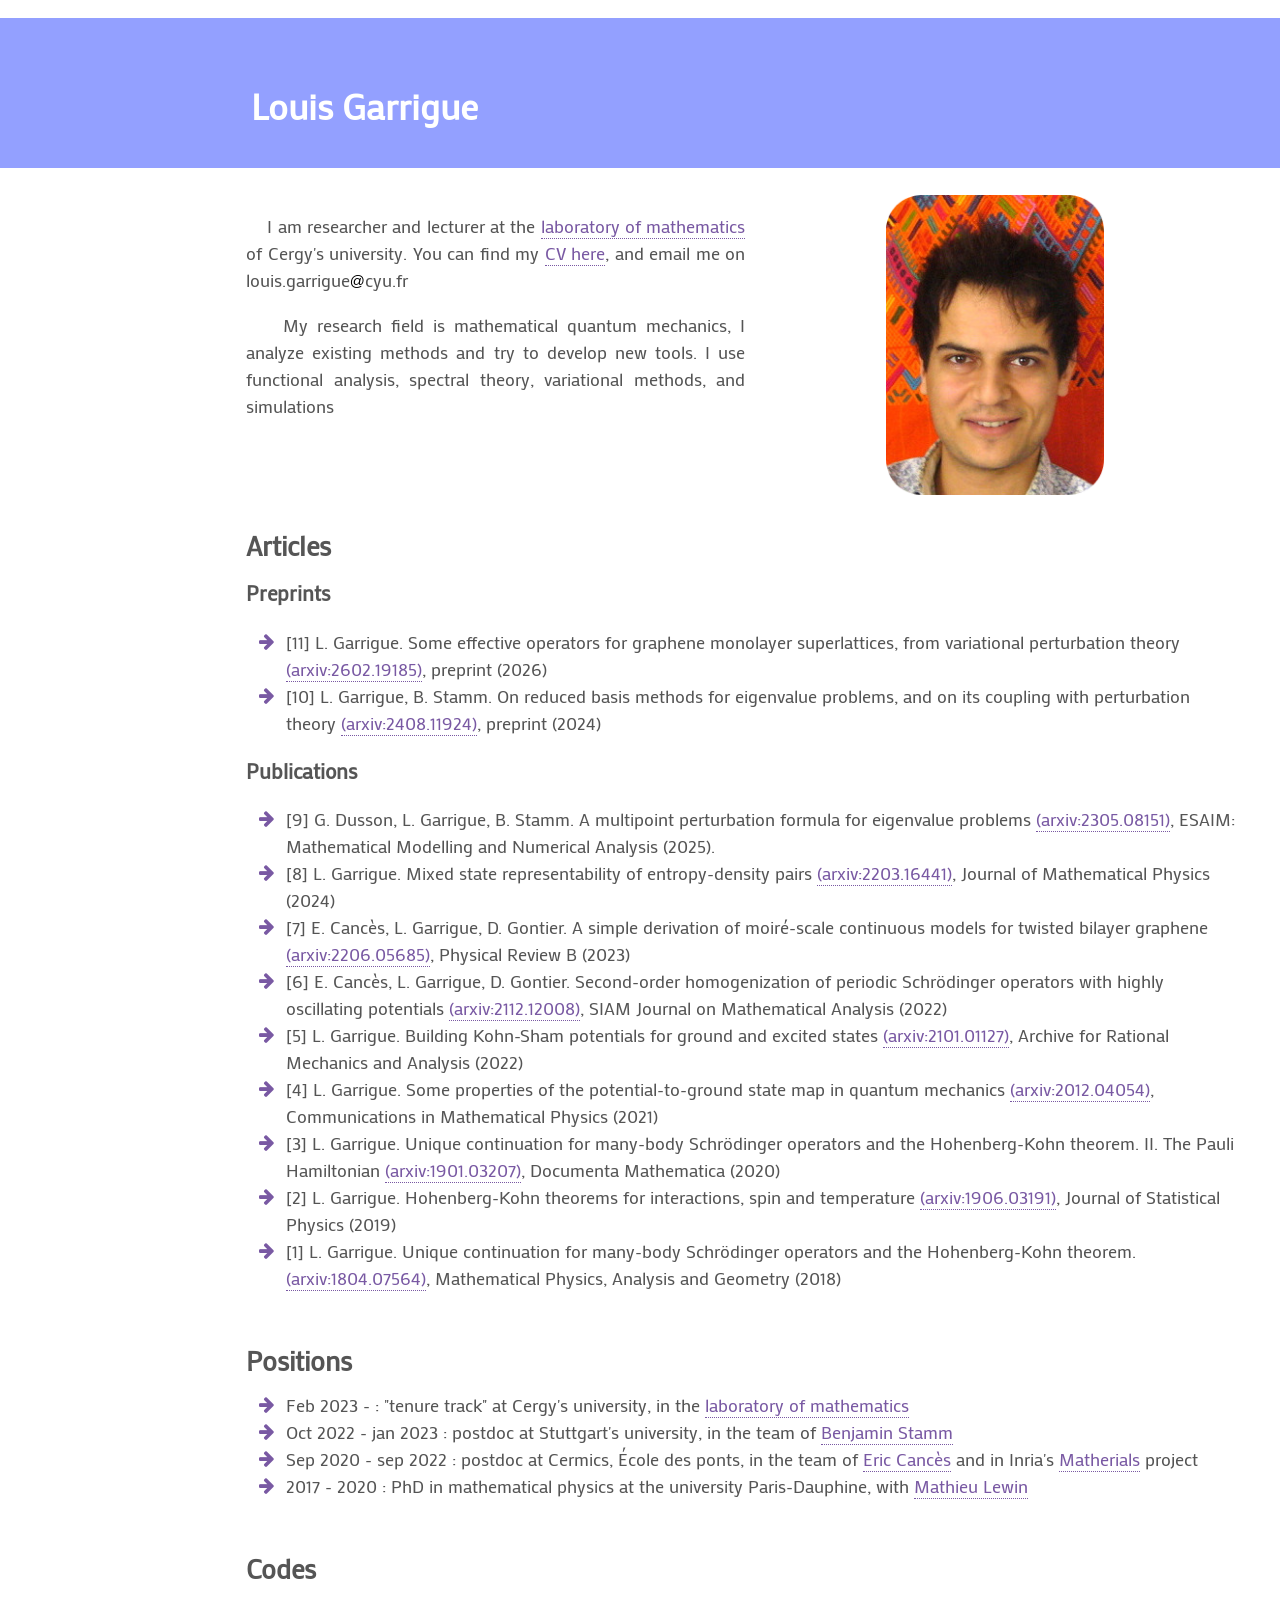
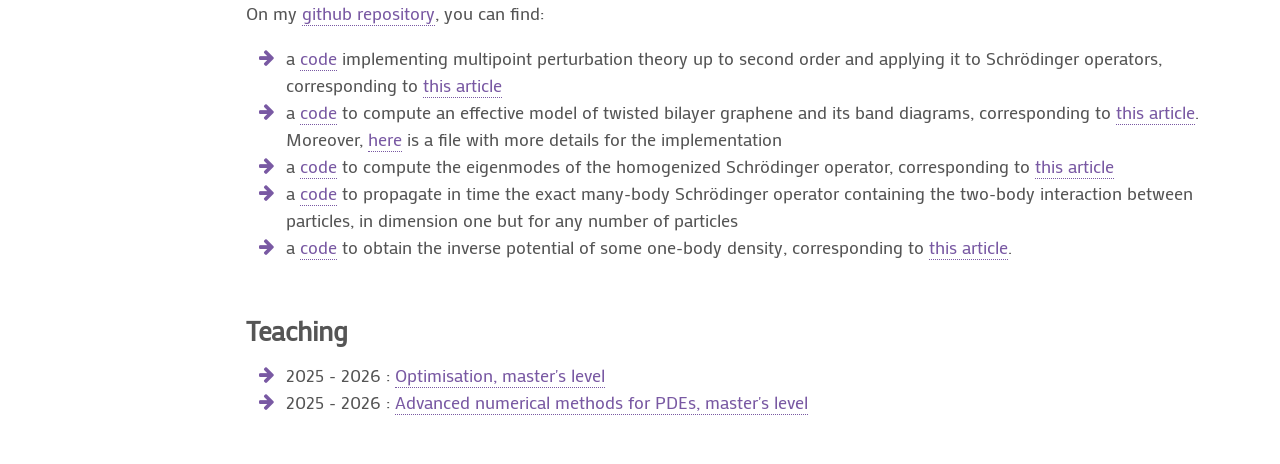
==== index.html @ 576ef0a0 "commit" ====
<!DOCTYPE html>
<html lang="en">
<head>
<meta charset="utf-8">
<meta http-equiv="X-UA-Compatible" content="IE=edge">
<title>Louis Garrigue</title>
<meta name="viewport" content="width=device-width, initial-scale=1">
<meta name="Description" lang="en" content="Louis Garrigue">
<link rel="stylesheet" href="pastel.css">
<link rel="icon" type="image/x-icon" href="imgs/icon.png">
</head>
<body>
<!-- Header -->
<!-- <nav> -->
 <!-- <input type="checkbox" id="show-menu" role="button"> -->
 <!-- <label for="show-menu" class="open"><span class="fa fa-bars"></span></label> -->
 <!-- <label for="show-menu" class="close"><span class="fa fa-times"></label> -->
 <!-- <ul id="menu"> -->
  <!-- <li><a class="active" href="index.html">Home</a></li> -->
  <!-- <li><a href="works.html">Description of my works</a></li> -->
  <!-- <li><a href="teaching.html">Teaching</a></li> -->
 <!-- </ul> -->
<!-- </nav> -->
<div id="banner">
 <div id="header">
  <h1>Louis Garrigue</h1>
  <!-- <p class="sub">Postdoc-Forscher in mathematischer Quantenmechanik</p> -->
  <!-- <p class="sub">Researcher in mathematical quantum mechanics</p> -->
 </div>
</div>
<br>

<!-- End header -->
 
<div id="content">
 <!-- Page Items -->
 
 <div class="pageitem">
  <!-- <h2>Presentation</h2> -->
  <div class="two-col-cell">
<p>
&nbsp &nbsp I am researcher and lecturer at the <a href="https://cyagm.cyu.fr">laboratory of mathematics</a> of Cergy's university. You can find my <a href="./misc/cv.pdf">CV here</a>, and email me on louis.garrigue<img class="portrait" src="pics/misc/arobase.svg" alt="Portrait" width="15" height="15" ALIGN="center">cyu.fr
</p>


<p>
&nbsp &nbsp My research field is mathematical quantum mechanics, I analyze existing methods and try to develop new tools. I use functional analysis, spectral theory, variational methods, and simulations
</p>
<!-- <p> -->
<!-- &nbsp &nbsp My research interest is mathematical quantum mechanics, and I work with functional analysis -->
<!-- </p> -->
  </div>
  <div class="two-col-cell">
	  <center><img class="portrait" src="pics/misc/photo.png" alt="Portrait" width="218" height="300" ALIGN="center"></center>
  </div>
 </div>



<!-- <blockquote>ullamcorper viverra quam.</blockquote> -->
 <div class="pageitem">
  <!-- <p class="sub">Images in three columns and unlimited rows. -->
  <h2>Articles</h2>

   <h3>Preprints</h3>
   <ul>
<!-- <li> -->
<!-- [10] C. Arnal, L. Garrigue. Coefficients of almost-degenerate density matrix perturbation theory for eigenvalue problems <a href="https://arxiv.org/abs/2305.09026">(arxiv:2305.09026)</a>, preprint (2023) -->
<!-- </li> -->

<li>
[11] L. Garrigue. Some effective operators for graphene monolayer superlattices, from variational perturbation theory <a href="https://arxiv.org/abs/2602.19185">(arxiv:2602.19185)</a>, preprint (2026)
</li>
<li>
[10] L. Garrigue, B. Stamm. On reduced basis methods for eigenvalue problems, and on its coupling with perturbation theory <a href="https://arxiv.org/abs/2408.11924">(arxiv:2408.11924)</a>, preprint (2024)
</li>
   </ul>

   <h3>Publications</h3>
   <ul>
<li>
[9] G. Dusson, L. Garrigue, B. Stamm. A multipoint perturbation formula for eigenvalue problems	<a href="https://arxiv.org/abs/2305.08151">(arxiv:2305.08151)</a>, ESAIM: Mathematical Modelling and Numerical Analysis (2025).
</li>
<li>
[8] L. Garrigue. Mixed state representability of entropy-density pairs <a href="https://arxiv.org/abs/2203.16441">(arxiv:2203.16441)</a>, Journal of Mathematical Physics (2024)
</li>
<li>
[7] E. Cancès, L. Garrigue, D. Gontier. A simple derivation of moiré-scale continuous models for twisted bilayer graphene <a href="https://arxiv.org/abs/2206.05685">(arxiv:2206.05685)</a>, Physical Review B (2023)
</li>
<li>
[6] E. Cancès, L. Garrigue, D. Gontier. Second-order homogenization of periodic Schrödinger operators with highly oscillating potentials <a href="https://arxiv.org/abs/2112.12008">(arxiv:2112.12008)</a>, SIAM Journal on Mathematical Analysis (2022)
</li>
<li>
[5] L. Garrigue. Building Kohn-Sham potentials for ground and excited states <a href="https://arxiv.org/abs/2101.01127">(arxiv:2101.01127)</a>, Archive for Rational Mechanics and Analysis (2022)
</li>
<li>
[4] L. Garrigue. Some properties of the potential-to-ground state map in quantum mechanics <a href="https://arxiv.org/abs/2012.04054">(arxiv:2012.04054)</a>, Communications in Mathematical Physics (2021)
</li>
<li>
[3] L. Garrigue. Unique continuation for many-body Schrödinger operators and the Hohenberg-Kohn theorem. II. The Pauli Hamiltonian <a href="https://arxiv.org/abs/1901.03207">(arxiv:1901.03207)</a>, Documenta Mathematica (2020)
</li>
<li>
[2] L. Garrigue. Hohenberg-Kohn theorems for interactions, spin and temperature <a href="https://arxiv.org/abs/1906.03191">(arxiv:1906.03191)</a>, Journal of Statistical Physics (2019)
</li>
<li>
[1] L. Garrigue. Unique continuation for many-body Schrödinger operators and the Hohenberg-Kohn theorem. <a href="https://arxiv.org/abs/1804.07564">(arxiv:1804.07564)</a>, Mathematical Physics, Analysis and Geometry (2018)
</li>
   </ul>
  <!-- <p class="sub">Lists in two columns</p> -->
  <!-- <div class="two-col-cell"> -->
   <!-- <h3>Ordered List</h3> -->
   <!-- <ol> -->
    <!-- <li>First in the list</li> -->
    <!-- <li>Second one goes here</li> -->
   <!-- </ol> -->
  <!-- </div> -->
 </div>



 <div class="pageitem">
  <h2>Positions</h2>
   <!-- <h3>Positions</h3> -->
   <ul>
<li>
Feb 2023 - : "tenure track" at Cergy's university, in the <a href="https://https://cyagm.cnrs.fr">laboratory of mathematics</a>
</li>
<li>
Oct 2022 - jan 2023 : postdoc at Stuttgart's university, in the team of <a href="https://www.ians.uni-stuttgart.de/nmh">Benjamin Stamm</a>
</li>
<li>
Sep 2020 - sep 2022 : postdoc at Cermics, École des ponts, in the team of <a href="https://cermics.enpc.fr/~cances">Eric Cancès</a> and in Inria's <a href="https://team.inria.fr/matherials">Matherials</a> project
</li>
<li>
2017 - 2020 : PhD in mathematical physics at the university Paris-Dauphine, with <a href="https://www.ceremade.dauphine.fr/~lewin/">Mathieu Lewin</a>
</li>
   </ul>

   <!-- <h3>Education</h3> -->
   <!-- <ul> -->
<!-- <li> -->
<!-- 2016 - 2017 : Master's degree in fundamental mathematics, university Paris-Diderot -->
<!-- </li> -->
<!-- <li> -->
<!-- 2014 - 2016 : Master's degree in theoretical physics, École normale supérieure -->
<!-- </li> -->
<!-- <li> -->
<!-- 2012 - 2017 : Student and civil servant at the École normale supérieure in Paris -->
<!-- </li> -->
<!-- </ul> -->
 </div>




 <div class="pageitem">
  <!-- <p class="sub">Images in three columns and unlimited rows. -->
   <h2>Codes</h2>
<p>On my <a href="https://github.com/lgarrigue">github repository</a>, you can find:</p>
<ul>
<li>
a <a href="https://github.com/lgarrigue/multipoint_perturbation">code</a> implementing multipoint perturbation theory up to second order and applying it to Schrödinger operators, corresponding to <a href="https://arxiv.org/abs/2305.08151">this article</a>
</li>
<li>
a <a href="https://github.com/lgarrigue/effective_tbg">code</a> to compute an effective model of twisted bilayer graphene and its band diagrams, corresponding to <a href="https://arxiv.org/abs/2206.05685">this article</a>. Moreover, <a href="https://github.com/lgarrigue/effective_tbg/blob/main/misc/numerical_details.pdf">here</a> is a file with more details for the implementation
</li>
<li>
a <a href="https://github.com/lgarrigue/homogenization-schrodinger">code</a> to compute the eigenmodes of the homogenized Schr&#246;dinger operator, corresponding to <a href="https://arxiv.org/abs/2112.12008">this article</a>
</li>
<li>
a <a href="https://github.com/lgarrigue/many_body_dyn">code</a> to propagate in time the exact many-body Schr&#246;dinger operator containing the two-body interaction between particles, in dimension one but for any number of particles
</li>
<li>
a <a href="https://github.com/lgarrigue/inverse_potential_static">code</a> to obtain the inverse potential of some one-body density, corresponding to <a href="https://arxiv.org/abs/2101.01127">this article</a>.          
</li>
</ul>
 </div>


<div class="pageitem">
<h2>Teaching</h2>
<!-- <h3>Positions</h3> -->
<ul>
<li>2025 - 2026 : <a href="./teaching/optim_ing2.pdf">Optimisation, master's level</a></li>
<li>2025 - 2026 : <a href="./teaching/anEDP.pdf">Advanced numerical methods for PDEs, master's level</a></li>
</ul>




   <!-- <h3>Education</h3> -->
   <!-- <ul> -->
<!-- <li> -->
<!-- 2016 - 2017 : Master's degree in fundamental mathematics, university Paris-Diderot -->
<!-- </li> -->
<!-- <li> -->
<!-- 2014 - 2016 : Master's degree in theoretical physics, École normale supérieure -->
<!-- </li> -->
<!-- <li> -->
<!-- 2012 - 2017 : Student and civil servant at the École normale supérieure in Paris -->
<!-- </li> -->
<!-- </ul> -->
 </div>



<!-- <p>"Keep on searching, and you will find" Matthew 7:7</p> -->

</div>
</body>
</html>
---- pastel.css ----
@import url(http://fonts.googleapis.com/css?family=Mako);
@import url(https://cdnjs.cloudflare.com/ajax/libs/font-awesome/4.6.3/css/font-awesome.css);

html, body {
	margin: 0 !important;
	padding: 0 !important;
}
body {
	background-color: #fff;
	color: #555;
	font: normal 18px/150% 'Mako', sans-serif;
	/*font-family: 'Mako', sans-serif;
	font-size: 16px;
	font-weight: normal;*/
	margin: 0;
}
a {
	text-decoration: none;
	color: #7959a3;
	border-bottom: 1px dotted;
}
a:hover {
	border-bottom: 1px solid;
}
h1, h2 {
	margin-bottom: 0;
}
blockquote {
	color: #777;
	display: block;
	padding: 15px 20px;
	width: 80%;
	position: relative;
	border-left: 15px solid #79BFA1;
	border-right: 2px solid #79BFA1;
	-moz-box-shadow: 2px 2px 15px #ccc;
	-webkit-box-shadow: 2px 2px 15px #ccc;
	box-shadow: 2px 2px 15px #ddd;
	margin: 0 auto;
}
.two-col-cell {
	display: table-cell;
	float: left;
	width: calc(100% / 2);
}
.three-col-cell {
	display: table-cell;
	float: left;
	width: calc((100% / 3) - 6px);
}
.sub {
	font-size: 95%;
	padding: 3px 0;
	margin: 0;
}
.clear {
	clear: both;
}
.gallery {
	/* colors optional 
	background-color: #87b;
	color:#fff;
	/* -- */
	text-align: center;
	padding: 10px 0;
	margin: 1px;
}
.gallery img {
	width: 90%;
}
ul#menu {
	width: 200px;
	position: absolute; /*change to 'fixed' for sticky menu */
	top: 0;
	left: 2%;
	margin: 0;
	padding: 0;
	list-style-type: none;
	z-index: 1000;
	/*border:5px solid #808;*/
}
ul#menu li {
	border-top: 1px solid #888;
	border-bottom: 1px solid #7C71AD;
}
ul#menu li a {
	font-size: 85%;
	text-decoration: none;
	color: #ccc;
	padding: 10.5px 11px;
	background-color: #7C71AD;
	display: block;
	border: none !important;
}
ul#menu li a:hover, ul#menu li a.active {
	background-color: #87b;
	color: #fff;
	border: none !important;
}
#banner {
	display: table;
	width: 100%;
	height: 150px;
	background-color: #93A0FF; /* bannière tout en haut */
	color: #fff;
	margin-top: 18px;
}
#header {
	display: table-cell;
	vertical-align: middle;
	padding-left: calc(200px + 2% + 2%);
}
#content {
	display: table;
	width: calc(100% - (200px + (2% * 2)));
	margin: 0;
	margin-left: calc(200px + 2%);
	margin-bottom: 15px;
}
.pageitem {
	width: 97%;
	margin-left: 2%;
	margin-bottom: 15px;
	float: left;
}
.pageitem p {
	text-align: justify;
}
.pageitem ul li {
	padding: 0;
	margin: 0;
	list-style: none;
}
.pageitem ul li:before {
	content: '\f061';
	font-family: 'FontAwesome';
	float: left;
	margin-left: -1.5em;
	color: #7959a3;
}
.pageitem ol li {
	counter-increment: list;
	list-style: none;
}
.pageitem ol li:before {
	color: #7959a3;
	content: counter(list) ".";
	text-align: right;
	position: absolute;
	left: calc(200px + 2% + 2%);
	width: 30px;
}
#footer {
	border-top: 2px solid #79BFA1;
	text-align: right;
	padding: 15px;
	font-size: 75%;
	line-height: 70%;
	clear: both;
}
#show-menu {
	display: none;
}
.open, .close {
	background-color: inherit;
	color: #fff;
	text-align: right;
	font-weight: normal;
	font-size: 1.5em;
	padding: 0;
	position: absolute;
	top: 135px;
	left: 4%;
	display: none;
}

/* Responsive styles */
@media screen and (max-width: 1000px) {
	.three-col-cell {
		width: calc((100% / 2) - 6px);
	}
}
@media screen and (max-width: 750px) {
	#content {
		margin-left: auto !important;
		margin-right: auto !important;
		width: calc(100% - (2% * 2));
	}
	#header {
		padding-left: 4%;
	}
	.pageitem ol li:before {
		left: calc(2% + 2%);
	}
	/* menu */
	ul#menu {
		display: none;
	}
	.hide, .open {
		display: block;
	}
	#show-menu:checked ~ .open {
		display: none;
	}
	#show-menu:checked ~ .close {
		font-size: 1.6em;
		display: block;
	}
	#show-menu:checked ~ ul#menu {
		display: initial;
		width: 100%;
		text-align:center;
		position: absolute;
		top: calc(18px + 150px);
		right: 0;
		left: auto;
		opacity: 0.95;
    filter: alpha(opacity=95); /* For IE8 and earlier */
	}
}
@media screen and (max-width: 650px) {
	.three-col-cell {
		width: calc(100% / 1);
	}
	.two-col-cell {
		width: calc(100% / 1);
	}
	.gallery img {
		width: 70%;
	}
	#footer {
		text-align: center;
	}
}

/* Latex */
.theorem {
display: block;
font-style: italic;
}
.theorem:before {
content: "Theorem. ";
font-weight: normal;
font-style: normal;
}
.theorem[text]:before {
content: "Theorem (" attr(text) "). ";
color: #180390;
}
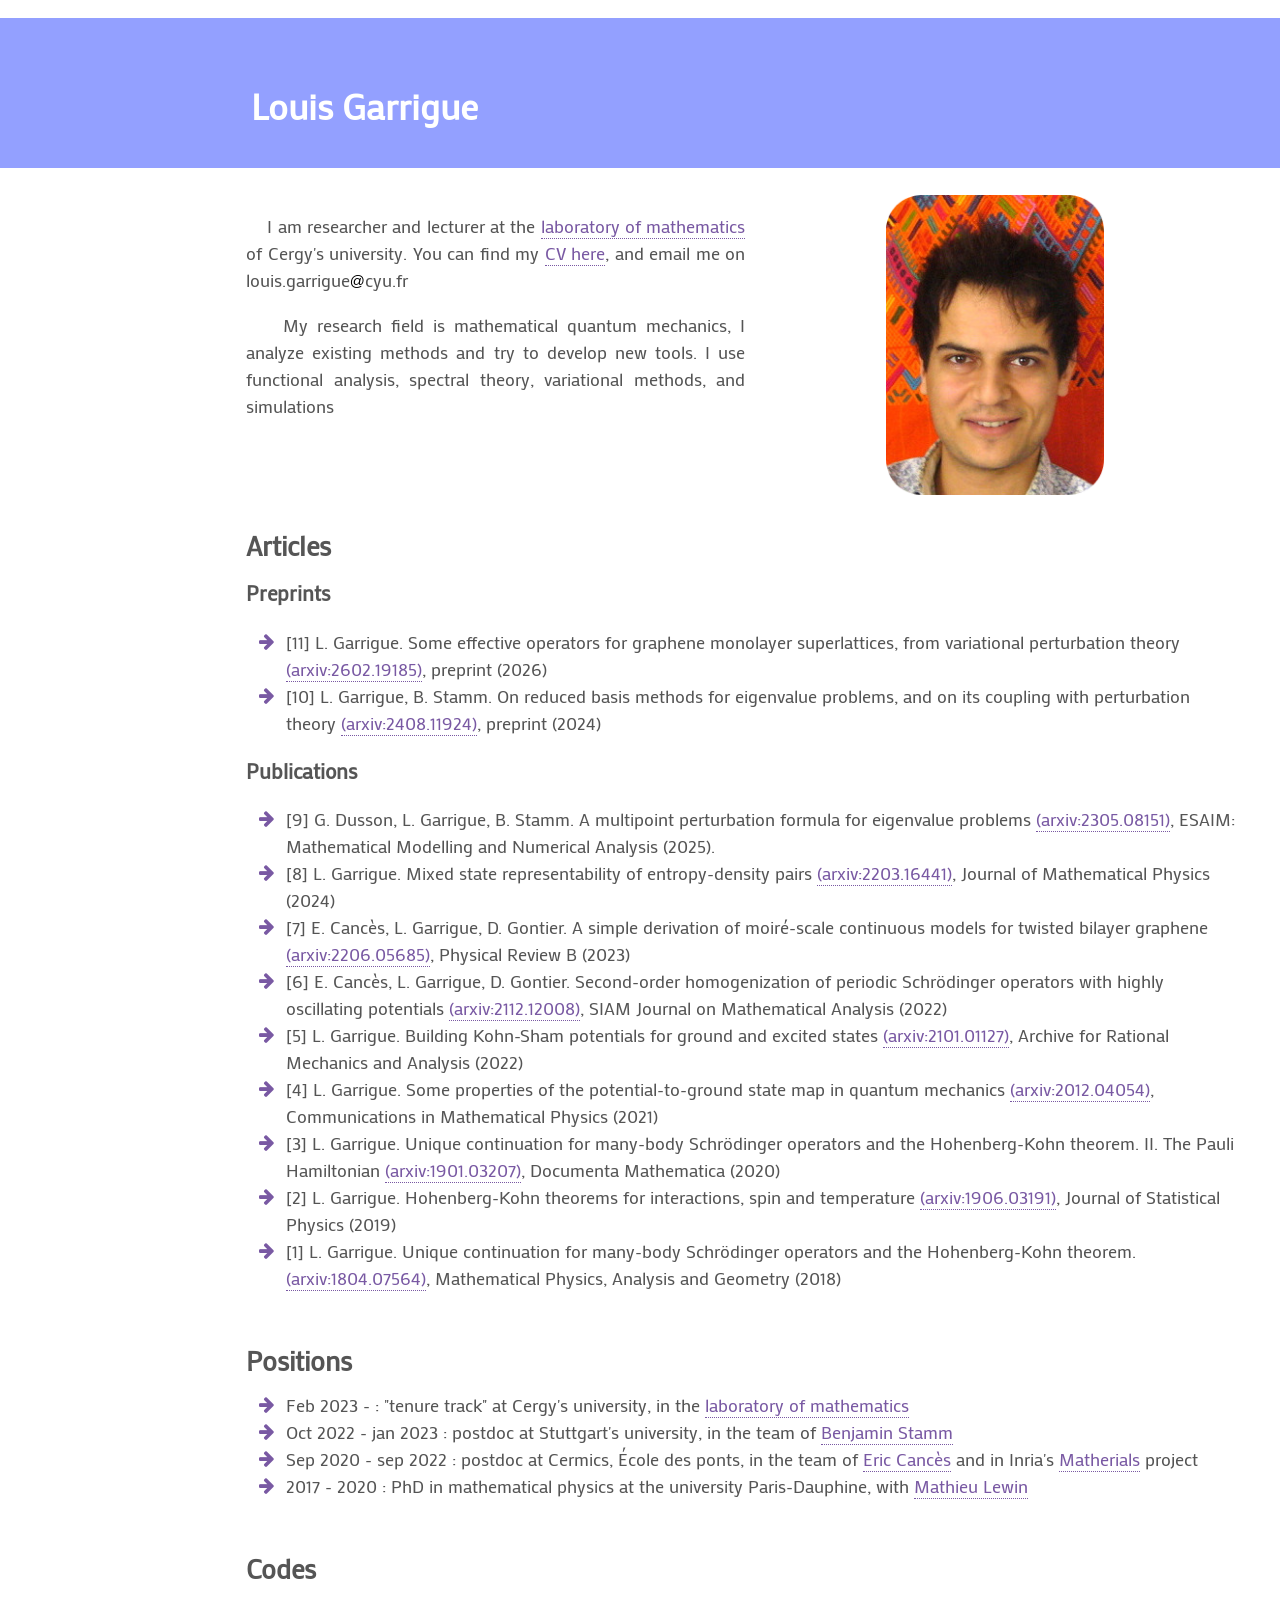
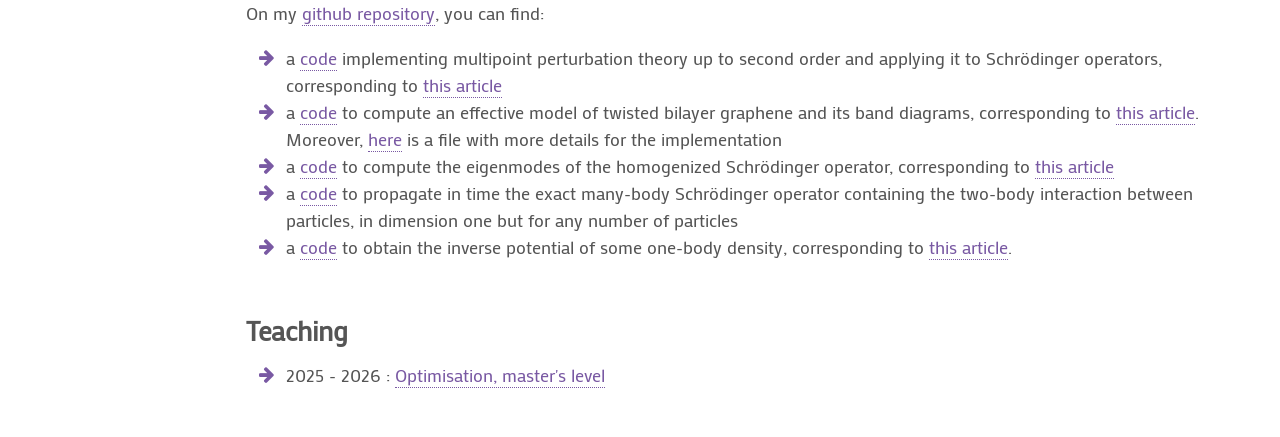
==== commit cc8e8476: "commit" ====
--- a/index.html
+++ b/index.html
@@ -76,6 +76,7 @@
 </li>
    </ul>
 
+
    <h3>Publications</h3>
    <ul>
 <li>
@@ -182,7 +183,7 @@
 <!-- <h3>Positions</h3> -->
 <ul>
 <li>2025 - 2026 : <a href="./teaching/optim_ing2.pdf">Optimisation, master's level</a></li>
-<li>2025 - 2026 : <a href="./teaching/anEDP.pdf">Advanced numerical methods for PDEs, master's level</a></li>
+<!-- <li>2025 - 2026 : <a href="./teaching/anEDP.pdf">Advanced numerical methods for PDEs, master's level</a></li> -->
 </ul>
 
 
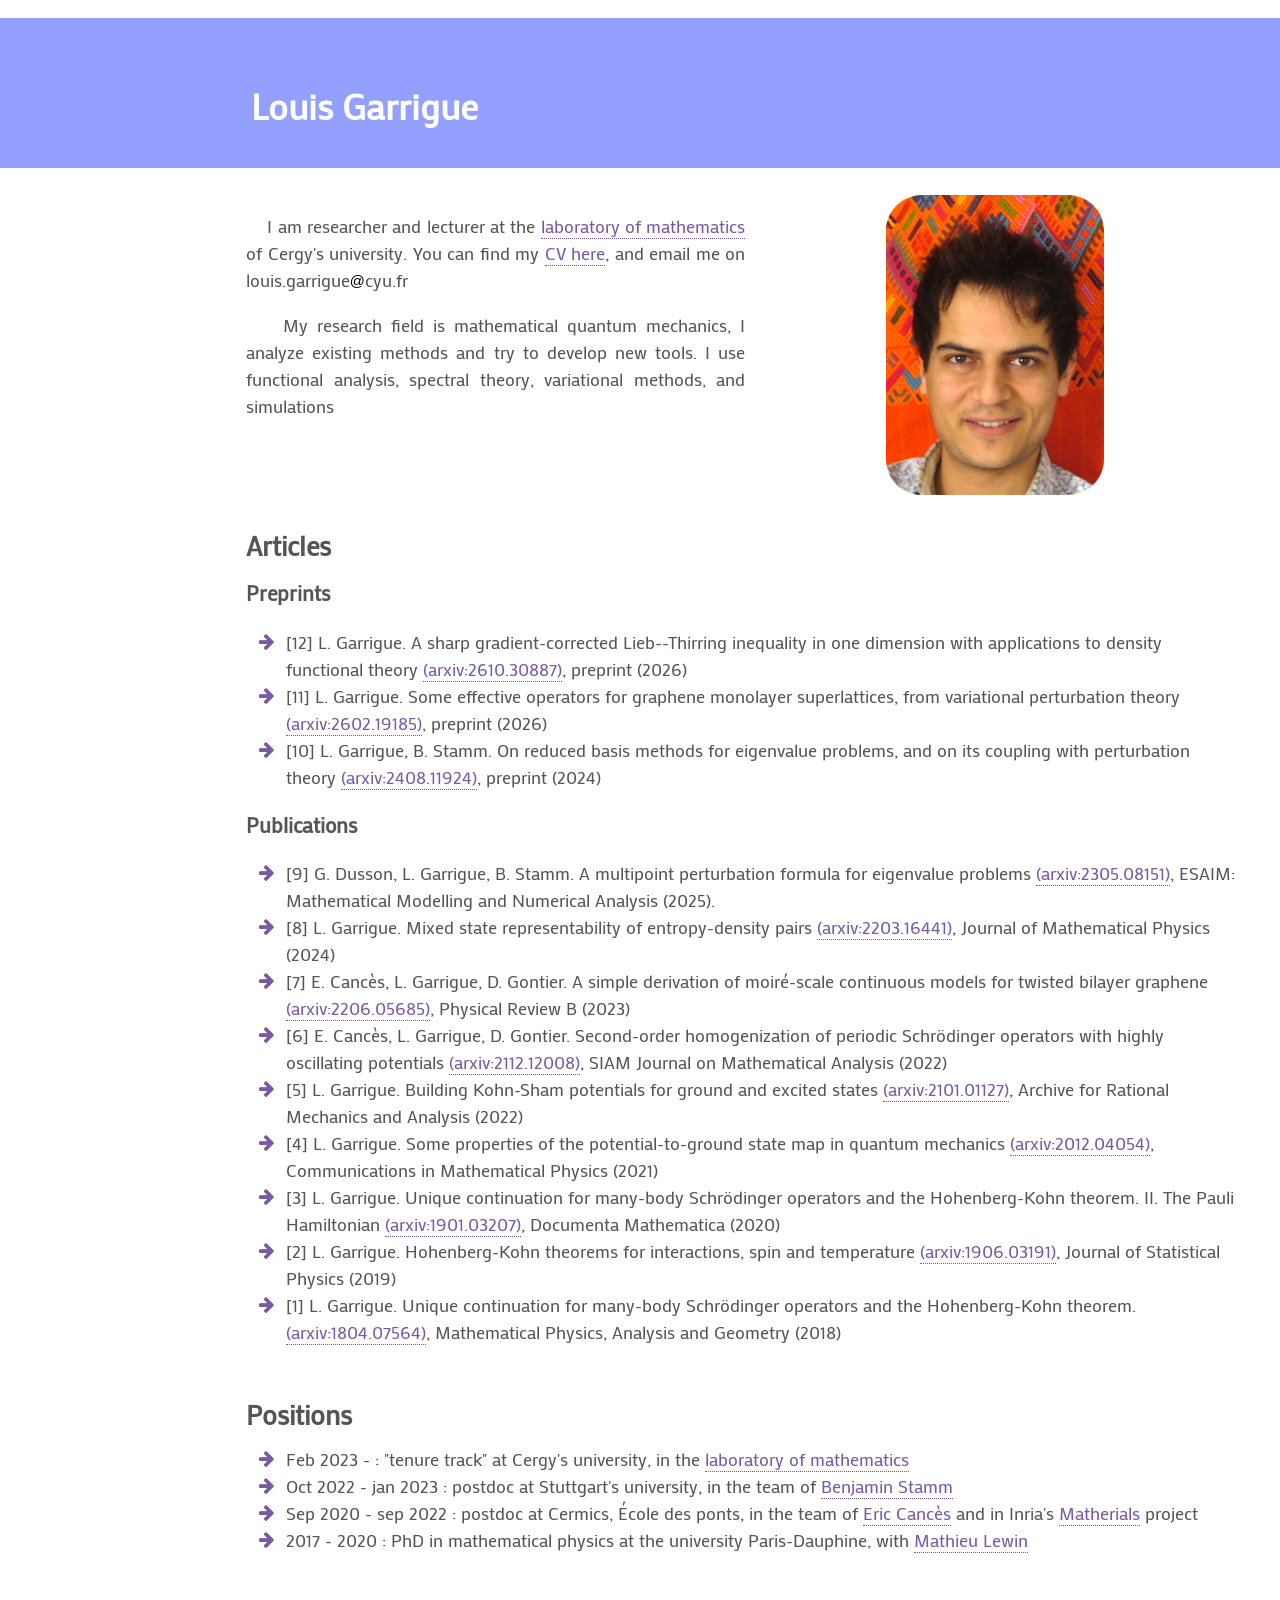
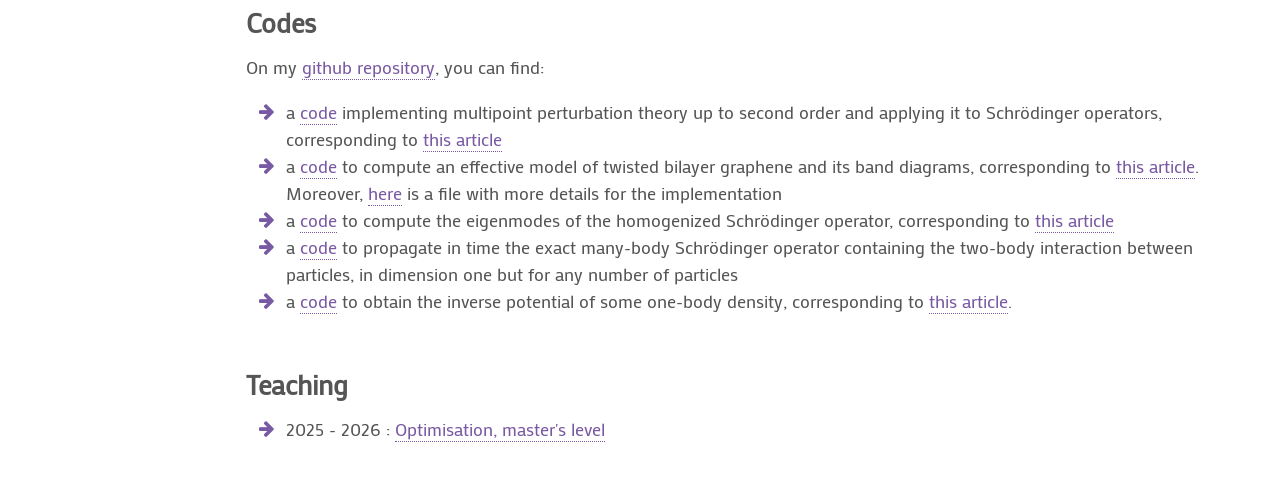
==== commit f8669989: "commit" ====
--- a/index.html
+++ b/index.html
@@ -68,6 +68,10 @@
 <!-- [10] C. Arnal, L. Garrigue. Coefficients of almost-degenerate density matrix perturbation theory for eigenvalue problems <a href="https://arxiv.org/abs/2305.09026">(arxiv:2305.09026)</a>, preprint (2023) -->
 <!-- </li> -->
 
+
+<li>
+[12] L. Garrigue. A sharp gradient-corrected Lieb--Thirring inequality in one dimension with applications to density functional theory <a href="https://arxiv.org/abs/2610.30887">(arxiv:2610.30887)</a>, preprint (2026)
+</li>
 <li>
 [11] L. Garrigue. Some effective operators for graphene monolayer superlattices, from variational perturbation theory <a href="https://arxiv.org/abs/2602.19185">(arxiv:2602.19185)</a>, preprint (2026)
 </li>
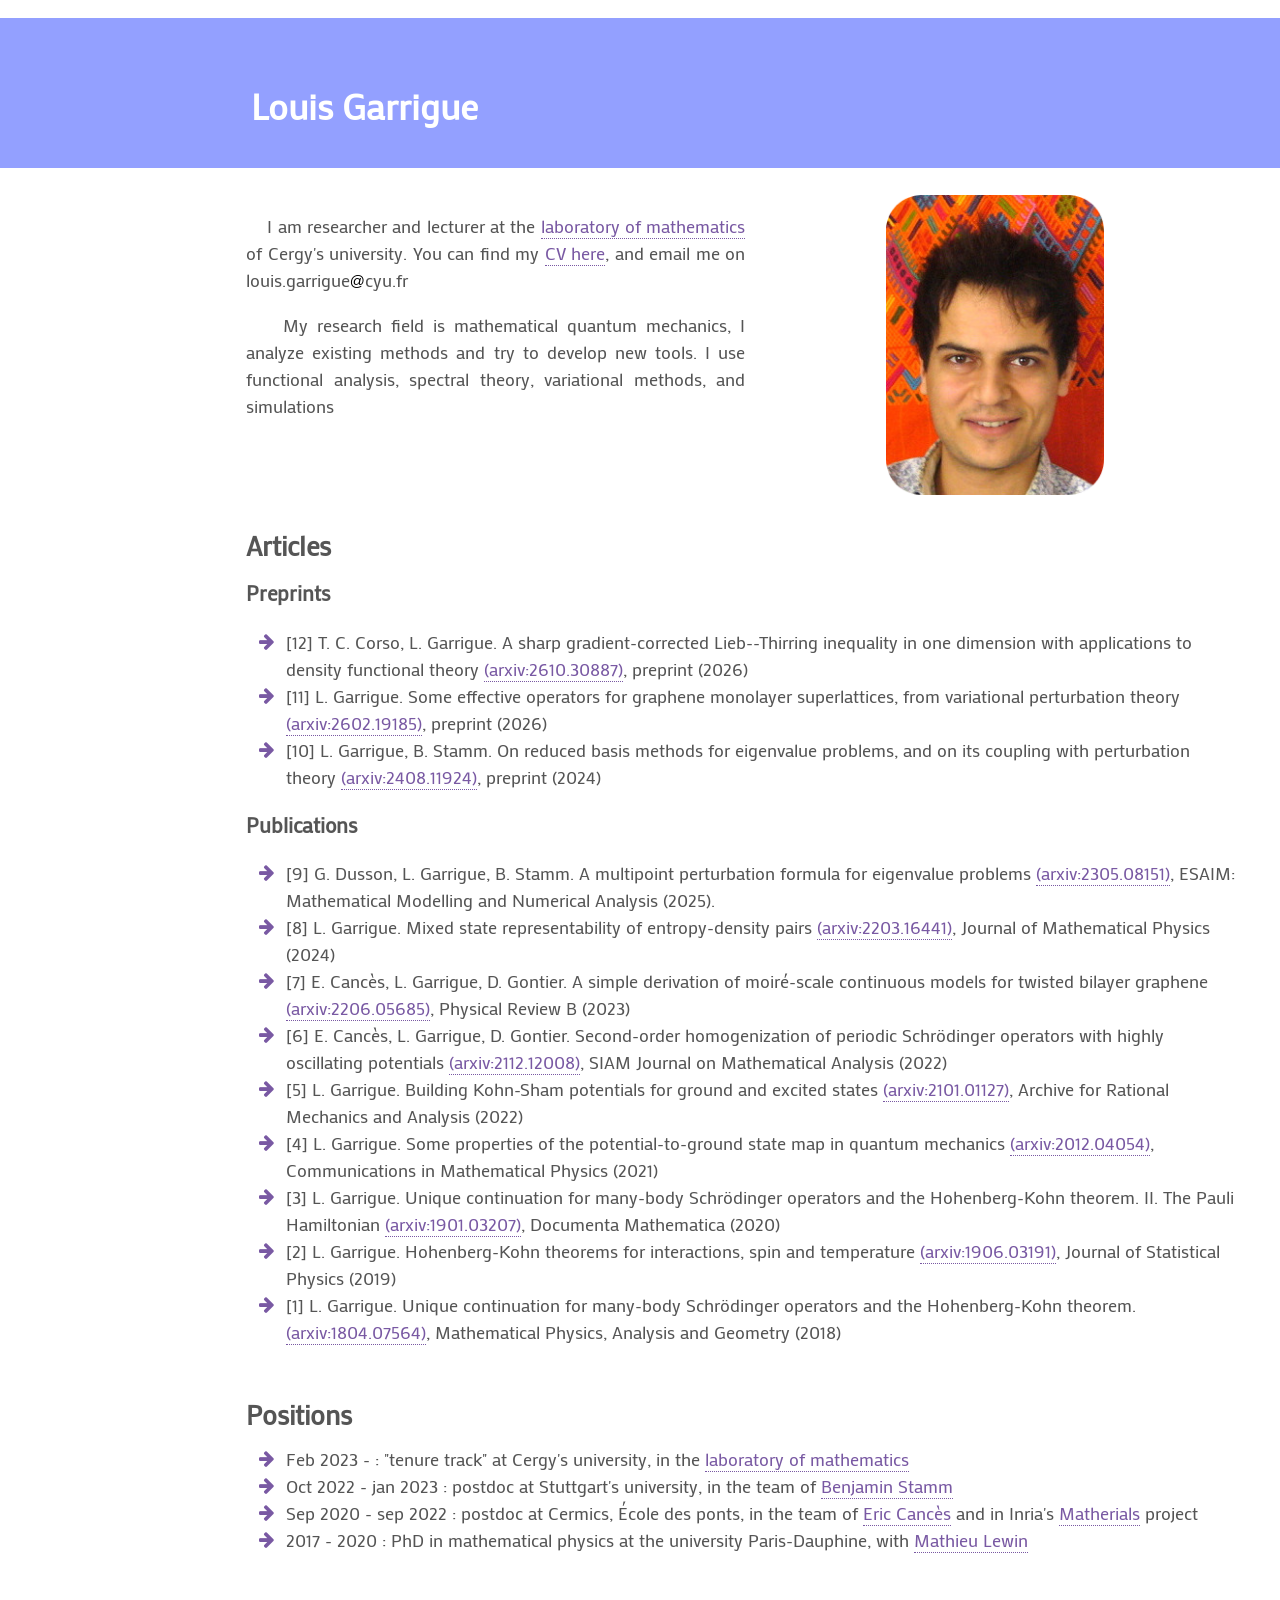
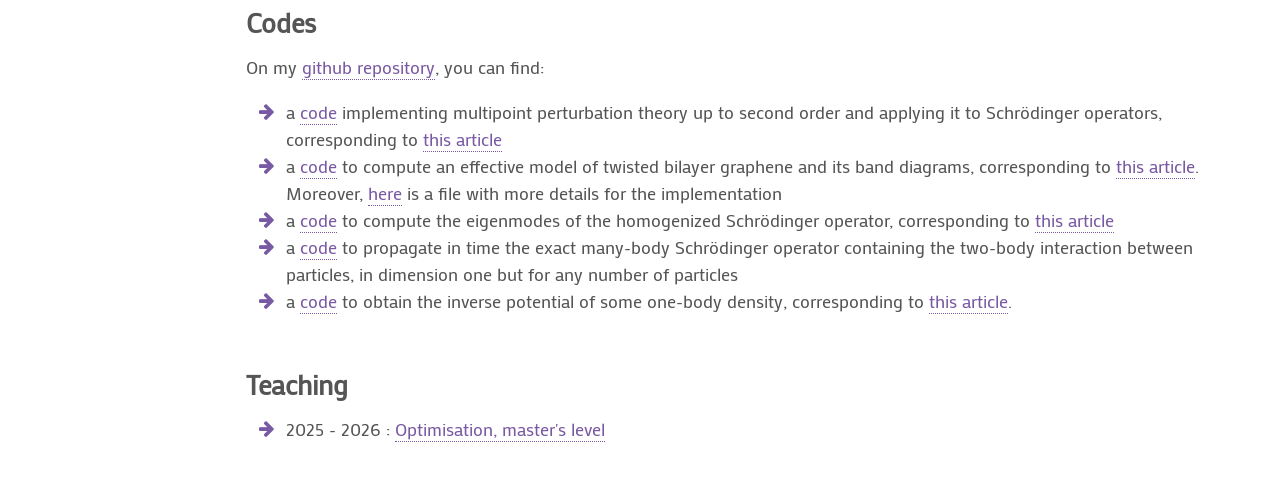
==== commit 1fa3751a: "commit" ====
--- a/index.html
+++ b/index.html
@@ -70,7 +70,7 @@
 
 
 <li>
-[12] L. Garrigue. A sharp gradient-corrected Lieb--Thirring inequality in one dimension with applications to density functional theory <a href="https://arxiv.org/abs/2610.30887">(arxiv:2610.30887)</a>, preprint (2026)
+[12] T. C. Corso, L. Garrigue. A sharp gradient-corrected Lieb--Thirring inequality in one dimension with applications to density functional theory <a href="https://arxiv.org/abs/2610.30887">(arxiv:2610.30887)</a>, preprint (2026)
 </li>
 <li>
 [11] L. Garrigue. Some effective operators for graphene monolayer superlattices, from variational perturbation theory <a href="https://arxiv.org/abs/2602.19185">(arxiv:2602.19185)</a>, preprint (2026)
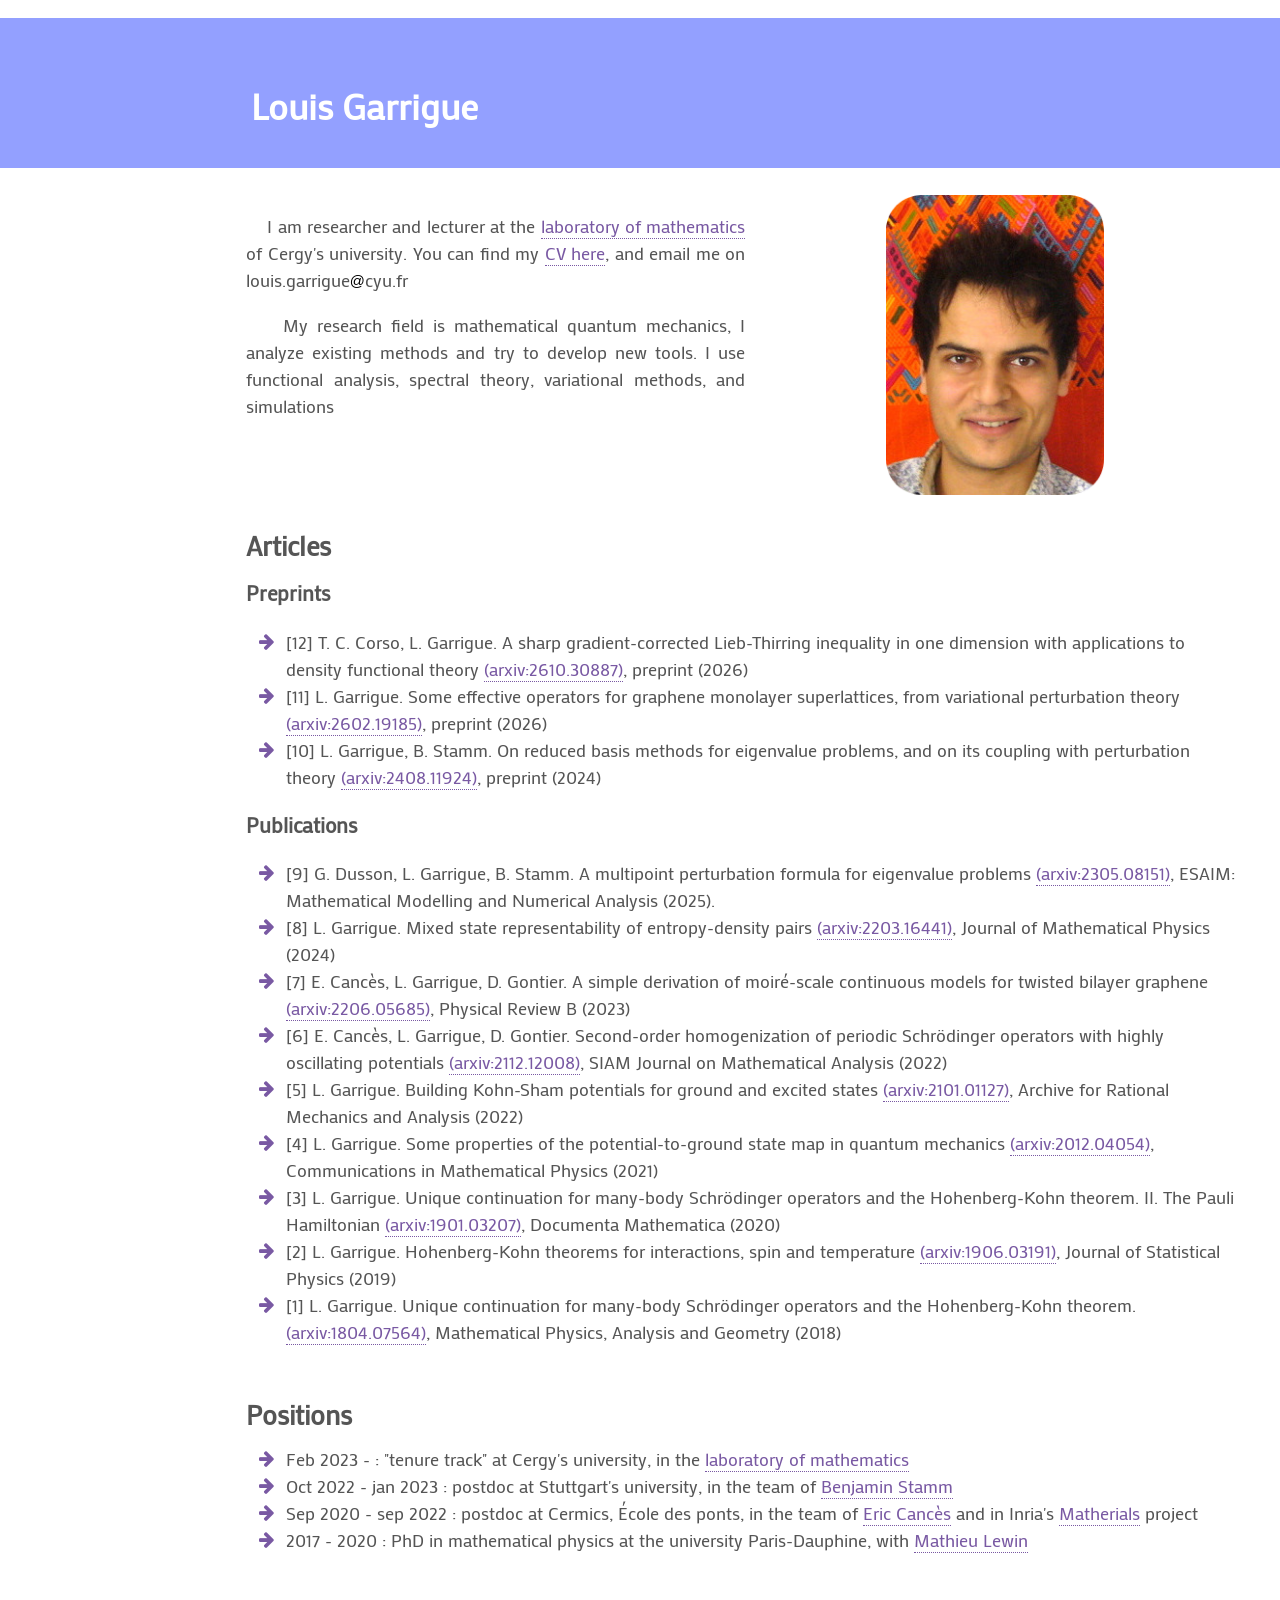
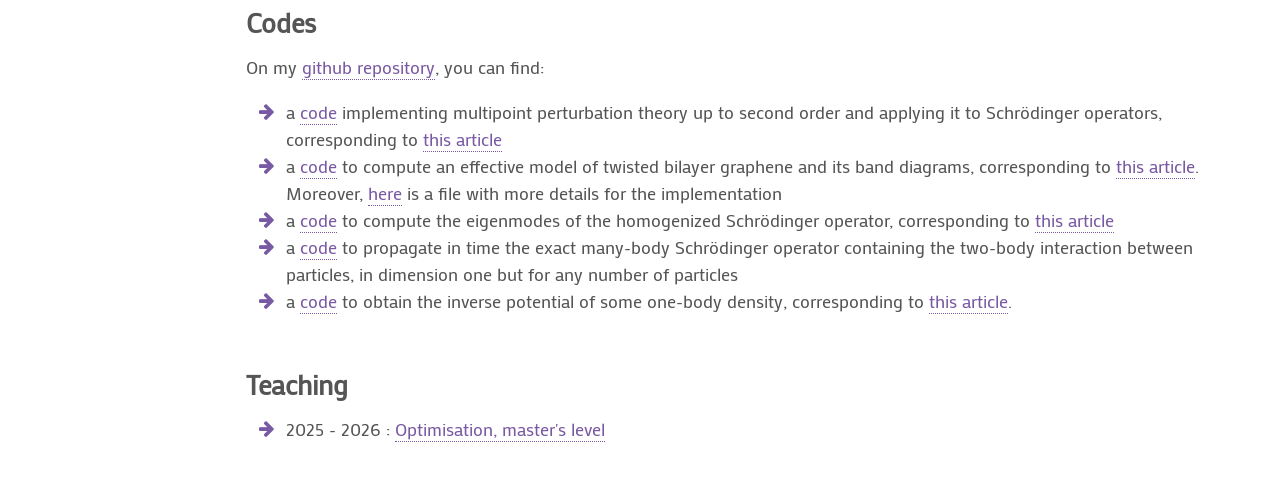
==== commit d45ca7a2: "commit" ====
--- a/index.html
+++ b/index.html
@@ -70,7 +70,7 @@
 
 
 <li>
-[12] T. C. Corso, L. Garrigue. A sharp gradient-corrected Lieb--Thirring inequality in one dimension with applications to density functional theory <a href="https://arxiv.org/abs/2610.30887">(arxiv:2610.30887)</a>, preprint (2026)
+[12] T. C. Corso, L. Garrigue. A sharp gradient-corrected Lieb-Thirring inequality in one dimension with applications to density functional theory <a href="https://arxiv.org/abs/2610.30887">(arxiv:2610.30887)</a>, preprint (2026)
 </li>
 <li>
 [11] L. Garrigue. Some effective operators for graphene monolayer superlattices, from variational perturbation theory <a href="https://arxiv.org/abs/2602.19185">(arxiv:2602.19185)</a>, preprint (2026)
